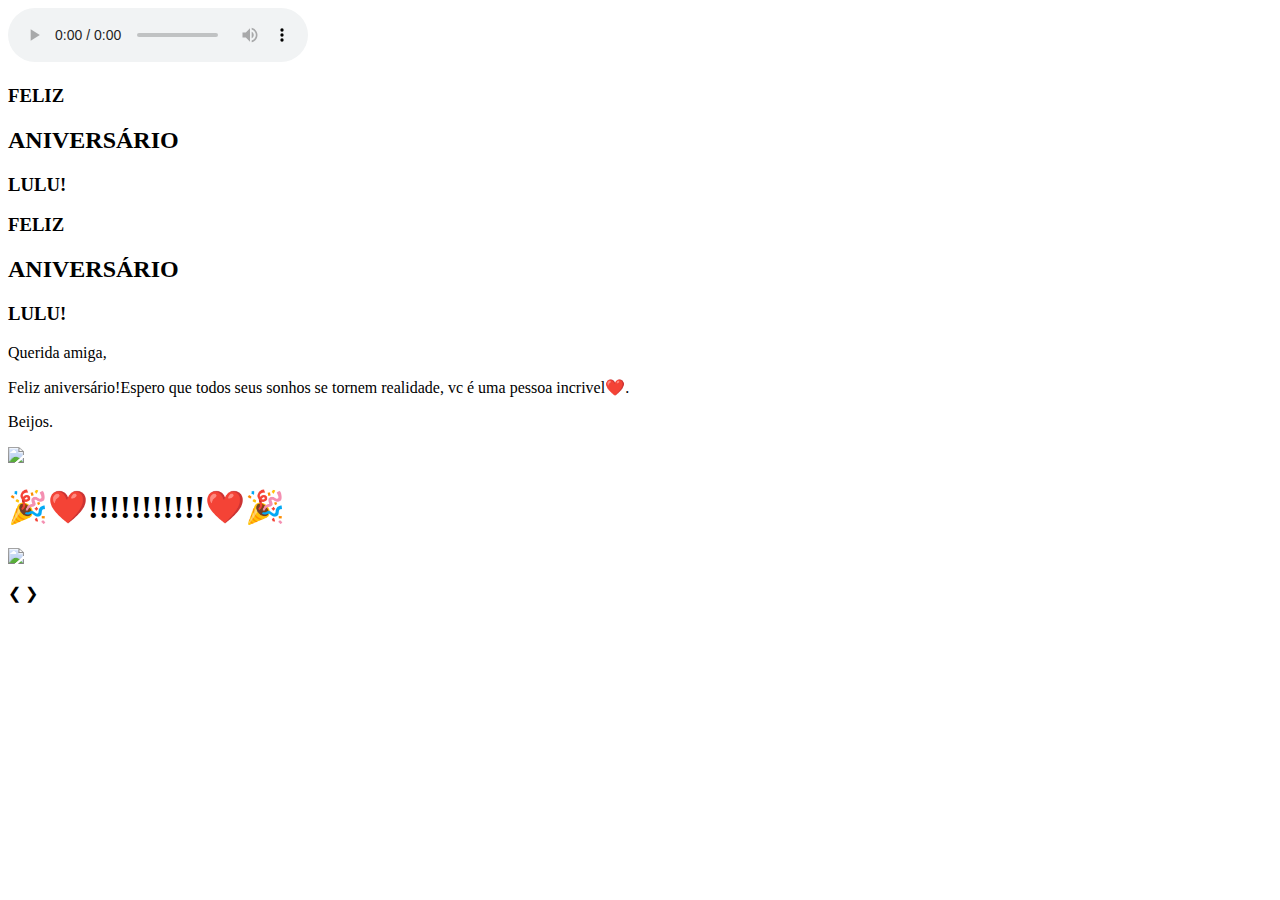
==== index.html @ 502d129a "Add files via upload" ====
<!DOCTYPE html>
<html lang="en">
<head>
    <meta charset="UTF-8">
    <meta http-equiv="X-UA-Compatible" content="IE=edge">
    <meta name="viewport" content="width=device-width, initial-scale=1.0">
    <link rel="stylesheet" href="./css/style.css">
    <title>Document</title>
</head>
<body>
</div>
    
<!-- Player de música -->
<audio controls autoplay loop>
    <source src="C:\Users\T-GAMER\OneDrive\Documentos\aniversario\midia\Anna of the North - Lovers (from To All the Boys I've Loved Before).mp3" type="audio/mpeg">
</audio>
</div>
    <div class="birthdayCard">
        <div class="cardFront">
            <div class="front-text">
            <h3 class="happy">FELIZ</h3>
            <h2 class="bday">ANIVERSÁRIO</h2> 
            <h3 class="toyou">LULU!</h3>  
        </div>
        <div class="wrap-deco">
            <div class="decorations"></div>
            <div class="decorationsTwo"></div>
        </div> 
        <div class="wrap-decoTwo">
            <div class="decorations"></div>
            <div class="decorationsThree"></div>
        </div>
          <div class="plate">
            <div class="cake"></div>
            <div class="flame"></div>
          </div>
        </div>  
          <div class="cardInside">
             <div class="inside-text">
          <h3 class="happy">FELIZ</h3>
          <h2 class="bday">ANIVERSÁRIO</h2> 
          <h3 class="toyou">LULU!</h3>  
          </div>
            <div class="wishes">
            <p>Querida amiga,</p>
            <p>Feliz aniversário!Espero que todos seus sonhos se tornem realidade, vc é uma pessoa incrivel❤️.</p>
            <p class="Emilly">Beijos.</p>
            </div>
          </div>
        </head>
        <body>
        
        <div class="container">
            <!-- Gifs animados -->
            <div class="gif-container">
                <img src="https://media1.giphy.com/media/v1.Y2lkPTc5MGI3NjExN2o3MzZoanliNndzbWczc2pld2w5b2lhYzQ1Y3didG1jNnhvYnZhMSZlcD12MV9pbnRlcm5hbF9naWZfYnlfaWQmY3Q9Zw/c76IJLufpNwSULPk77/giphy.gif" class="gif gif-1">
                <img src="" class="gif gif-2">
                <img src="" class="gif gif-3">
                <img src="" class="gif gif-4">
            </div>
        
            <h1>🎉❤️!!!!!!!!!!!❤️🎉</h1>
            <div class="slideshow-container">
                <div class="mySlides fade">
                    <img src="C:\Users\T-GAMER\OneDrive\Documentos\aniversario\midia\WhatsApp Image 2024-02-18 at 02.38.27.jpeg" style="width:100%">
                    <p class="comment"></p>
                </div>
        
                <div class="mySlides fade">
                    <img src="C:\Users\T-GAMER\OneDrive\Documentos\aniversario\midia\WhatsApp Image 2024-02-18 at 02.39.12.jpeg" style="width:100%">
                    <p class="comment"></p>
                </div>
                <div class="mySlides fade">
                    <img src="C:\Users\T-GAMER\OneDrive\Documentos\aniversario\midia\WhatsApp Image 2024-02-18 at 02.39.15 (1).jpeg" style="width:100%">
                    <p class="comment"></p>
                </div>
                <div class="mySlides fade">
                    <img src="C:\Users\T-GAMER\OneDrive\Documentos\aniversario\midia\WhatsApp Image 2024-02-18 at 02.39.15.jpeg" style="width:100%">
                    <p class="comment"></p>
                </div>
                <div class="mySlides fade">
                    <img src="C:\Users\T-GAMER\OneDrive\Documentos\aniversario\midia\WhatsApp Image 2024-02-18 at 04.11.44.jpeg" style="width:100%">
                    <p class="comment"></p>
                </div>
                
        
                <a class="prev" onclick="plusSlides(-1)">&#10094;</a>
                <a class="next" onclick="plusSlides(1)">&#10095;</a>
            
        
        <script>
            var slideIndex = 1;
            showSlides(slideIndex);
        
            function plusSlides(n) {
                showSlides(slideIndex += n);
            }
        
            function currentSlide(n) {
                showSlides(slideIndex = n);
            }
        
            function showSlides(n) {
                var i;
                var slides = document.getElementsByClassName("mySlides");
                if (n > slides.length) {slideIndex = 1}
                if (n < 1) {slideIndex = slides.length}
                for (i = 0; i < slides.length; i++) {
                    slides[i].style.display = "none";
                }
                slides[slideIndex-1].style.display = "block";
            }
        </script>
        
        </body>
        </html>
        
        </div>
</body>
</html>
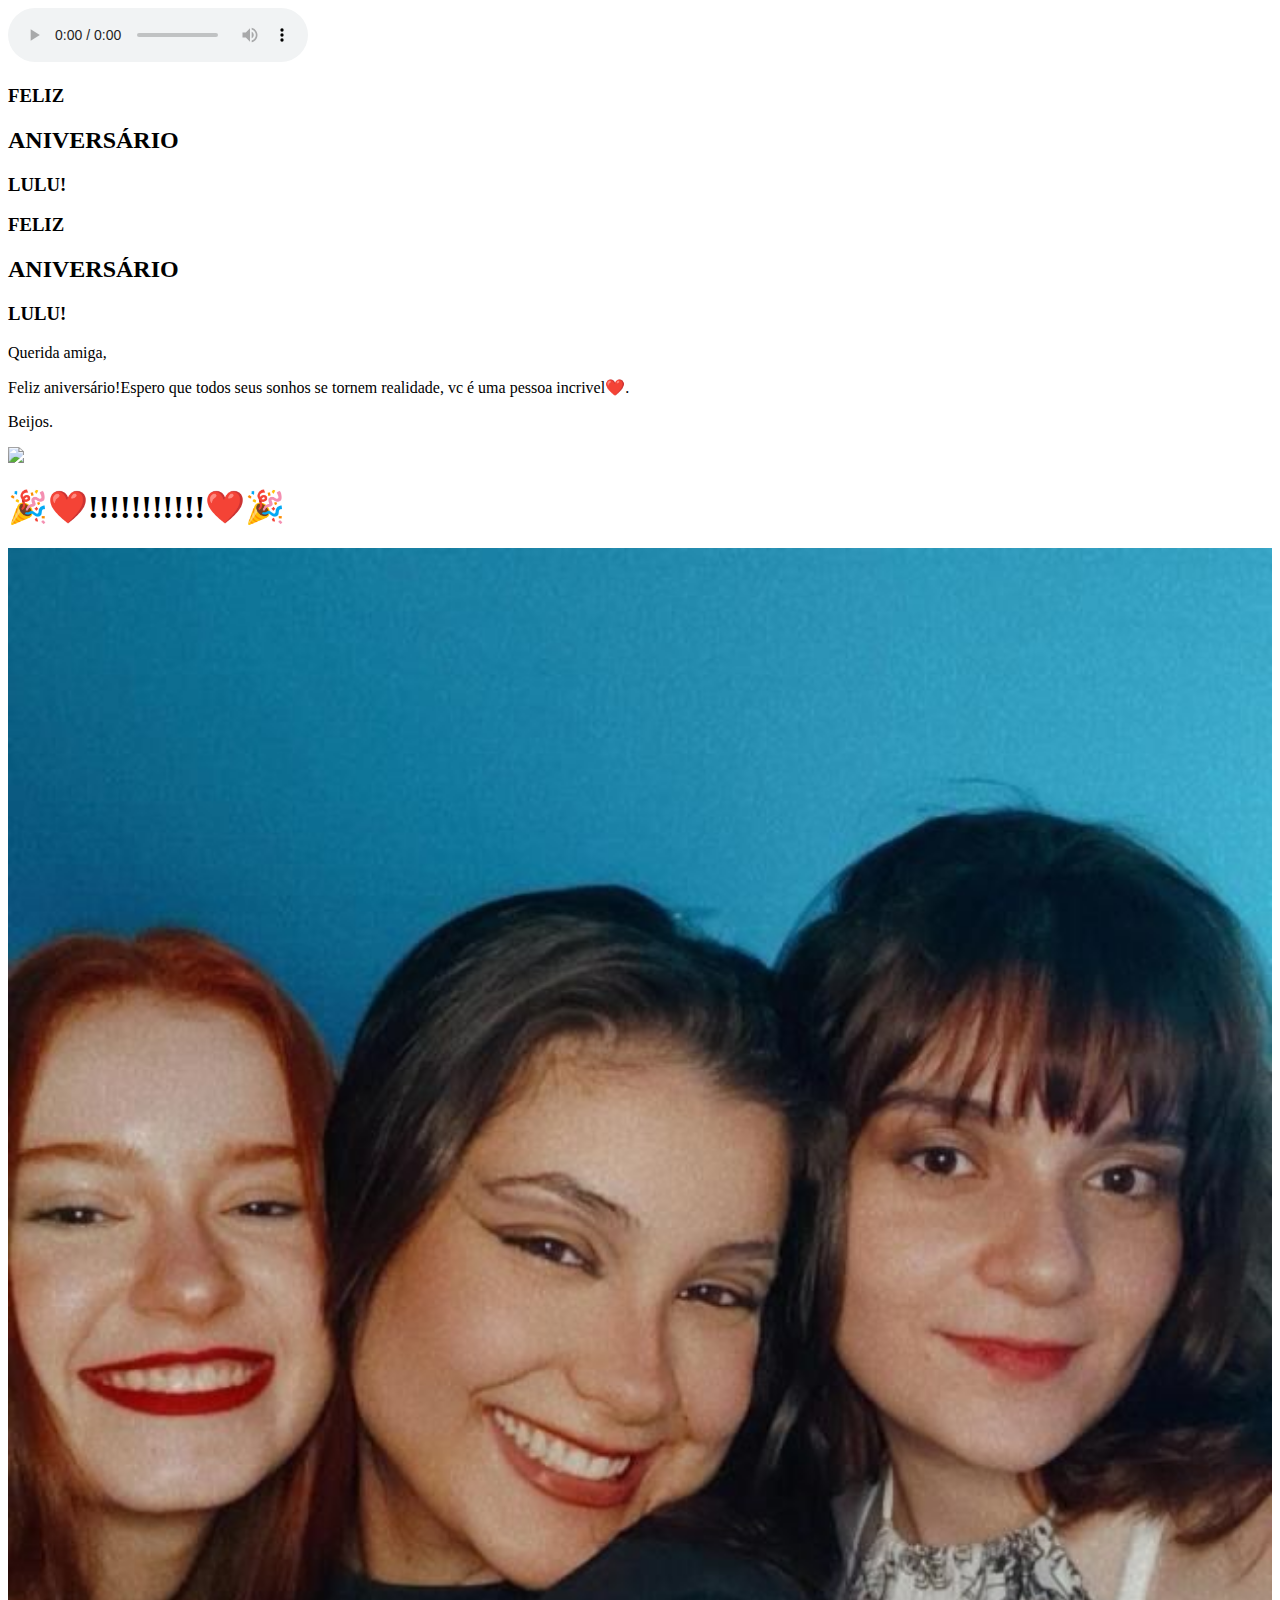
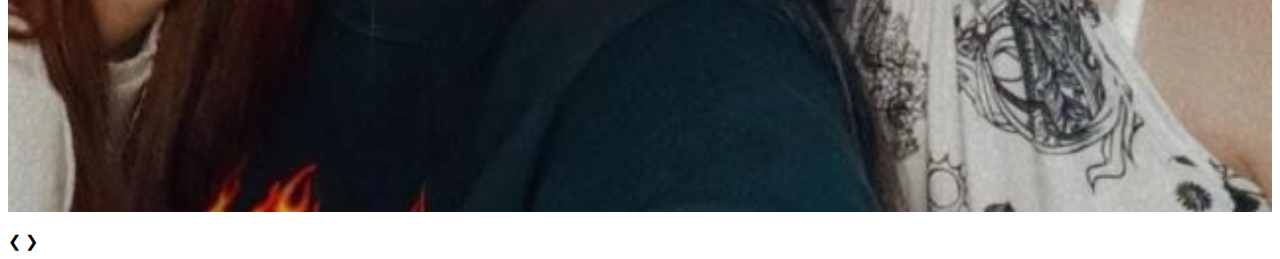
==== commit 1116c83b: "Update index.html" ====
--- a/index.html
+++ b/index.html
@@ -62,7 +62,7 @@
             <h1>🎉❤️!!!!!!!!!!!❤️🎉</h1>
             <div class="slideshow-container">
                 <div class="mySlides fade">
-                    <img src="C:\Users\T-GAMER\OneDrive\Documentos\aniversario\midia\WhatsApp Image 2024-02-18 at 02.38.27.jpeg" style="width:100%">
+                    <img src="WhatsApp Image 2024-02-18 at 02.38.27.jpeg" style="width:100%">
                     <p class="comment"></p>
                 </div>
         
@@ -117,4 +117,4 @@
         
         </div>
 </body>
-</html>+</html>
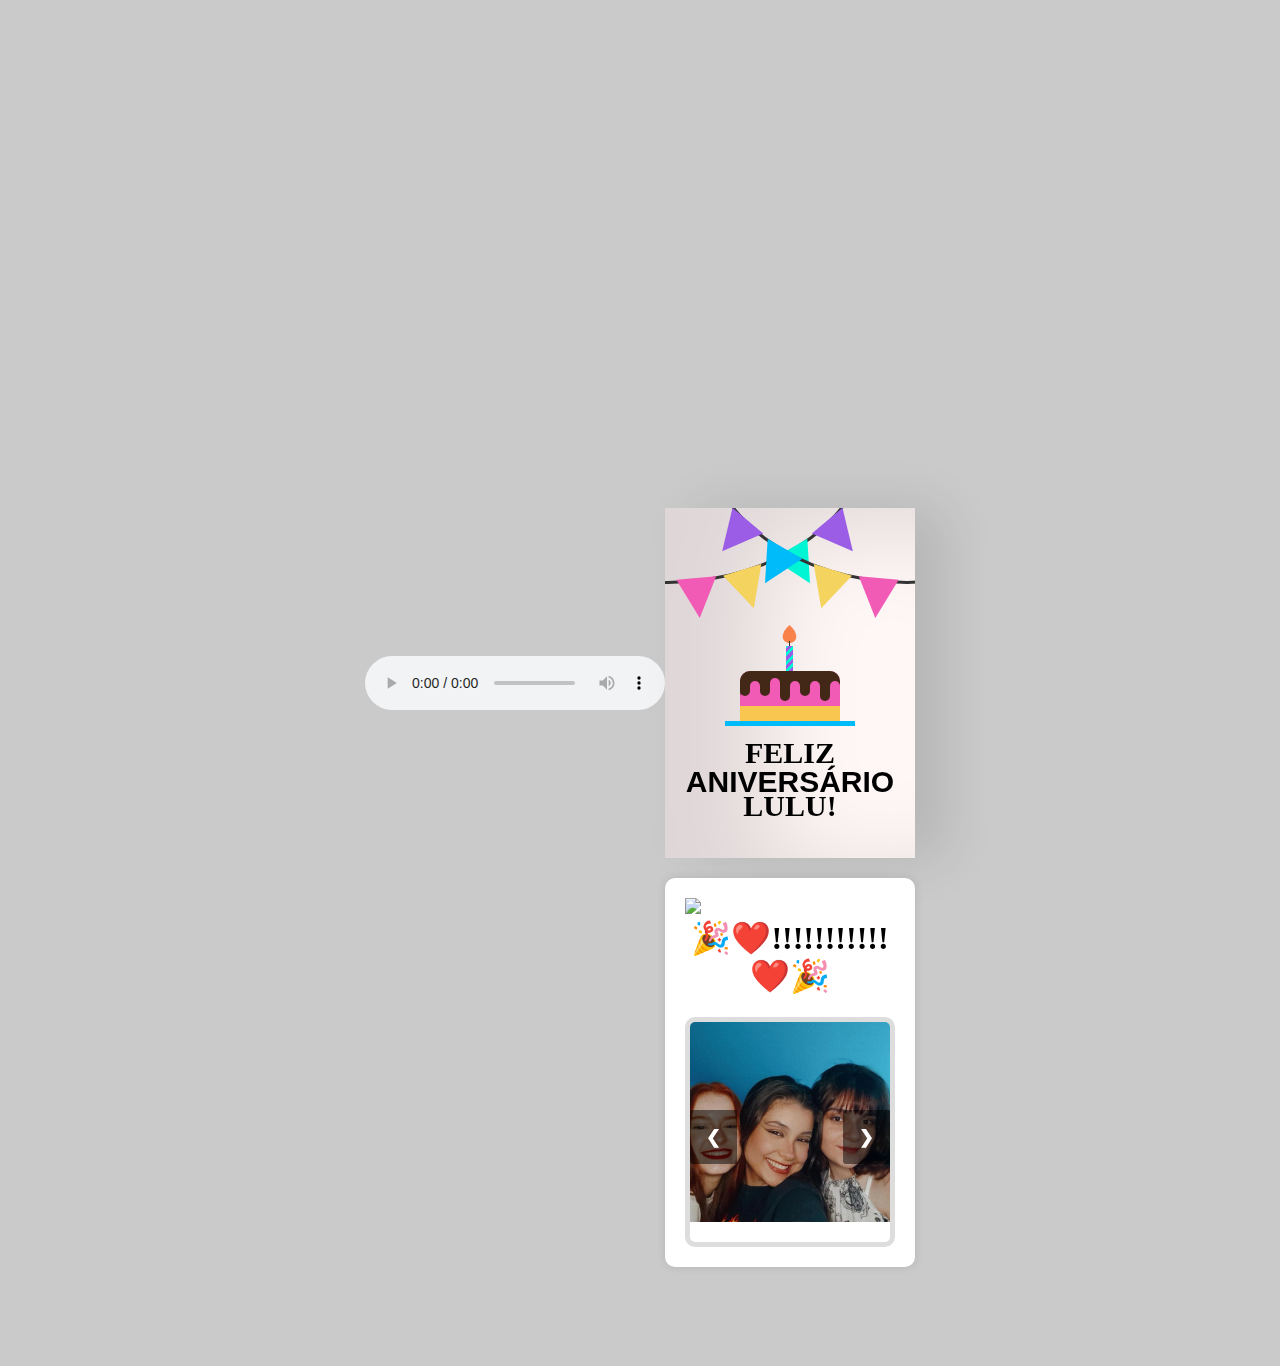
==== commit f50c22c8: "Update index.html" ====
--- a/index.html
+++ b/index.html
@@ -4,7 +4,7 @@
     <meta charset="UTF-8">
     <meta http-equiv="X-UA-Compatible" content="IE=edge">
     <meta name="viewport" content="width=device-width, initial-scale=1.0">
-    <link rel="stylesheet" href="./css/style.css">
+    <link rel="stylesheet" href="style.css">
     <title>Document</title>
 </head>
 <body>
@@ -12,7 +12,7 @@
     
 <!-- Player de música -->
 <audio controls autoplay loop>
-    <source src="C:\Users\T-GAMER\OneDrive\Documentos\aniversario\midia\Anna of the North - Lovers (from To All the Boys I've Loved Before).mp3" type="audio/mpeg">
+    <source src="Anna of the North - Lovers (from To All the Boys I've Loved Before).mp3" type="audio/mpeg">
 </audio>
 </div>
     <div class="birthdayCard">
@@ -67,19 +67,19 @@
                 </div>
         
                 <div class="mySlides fade">
-                    <img src="C:\Users\T-GAMER\OneDrive\Documentos\aniversario\midia\WhatsApp Image 2024-02-18 at 02.39.12.jpeg" style="width:100%">
+                    <img src="WhatsApp Image 2024-02-18 at 02.39.12.jpeg" style="width:100%">
                     <p class="comment"></p>
                 </div>
                 <div class="mySlides fade">
-                    <img src="C:\Users\T-GAMER\OneDrive\Documentos\aniversario\midia\WhatsApp Image 2024-02-18 at 02.39.15 (1).jpeg" style="width:100%">
+                    <img src="WhatsApp Image 2024-02-18 at 02.39.15 (1).jpeg" style="width:100%">
                     <p class="comment"></p>
                 </div>
                 <div class="mySlides fade">
-                    <img src="C:\Users\T-GAMER\OneDrive\Documentos\aniversario\midia\WhatsApp Image 2024-02-18 at 02.39.15.jpeg" style="width:100%">
+                    <img src="WhatsApp Image 2024-02-18 at 02.39.15.jpeg" style="width:100%">
                     <p class="comment"></p>
                 </div>
                 <div class="mySlides fade">
-                    <img src="C:\Users\T-GAMER\OneDrive\Documentos\aniversario\midia\WhatsApp Image 2024-02-18 at 04.11.44.jpeg" style="width:100%">
+                    <img src="WhatsApp Image 2024-02-18 at 04.11.44.jpeg" style="width:100%">
                     <p class="comment"></p>
                 </div>
                 
--- a/style.css
+++ b/style.css
@@ -0,0 +1,343 @@
+body {
+  display: flex;
+  align-items: center;
+  justify-content: center;
+  height:150vh;
+  background-color: rgba(168, 167, 167, 0.6);
+}
+/*Create the card container*/
+.birthdayCard {
+  position: relative;
+  width: 250px;
+  height:350px;
+  cursor: pointer;
+  transform-style: preserve-3d;
+  transform: perspective(2500px);
+  transition: 4s;
+}
+
+.birthdayCard:hover {
+    transform: perspective(2500px) rotate(5deg);
+    box-shadow: inset 100px 20px 100px rgba(0,0,0,.15), 0 10px 100px rgba(0,0,0,0.3);
+}
+
+.birthdayCard:hover .cardFront {
+  transform: rotateY(-160deg); 
+}
+
+.birthdayCard:hover .front-text {
+  display: none;
+}
+
+/*pode remover se quiser deixar o desenho*/
+.birthdayCard:hover .wrap-deco {
+  display: none;
+}
+/**********/
+
+.birthdayCard:hover .wrap-decoTwo {
+  display: none;
+}
+
+/*pode remover se quiser deixar o bolo*/
+.birthdayCard:hover .plate {
+  display: none;
+}
+ /**********/
+
+/*Style the front of the card*/
+.cardFront {
+  position: relative;
+  background-color: rgb(255, 246, 246);
+  width: 250px;
+  height:350px;
+  overflow: hidden;
+  transform-origin: left;
+  box-shadow: inset 100px 20px 100px rgba(0,0,0,.13), 30px 0 50px rgba(0,0,0,0.1);
+  transition: .4s;
+}
+
+.happy, .toyou {
+  position: relative;
+  font-family: didot;
+  text-align: center;
+  backface-visibility: hidden;
+  font-size: 30px; 
+}
+
+.happy {
+  top:198px;
+}
+
+.toyou {
+  top:123px;
+}
+
+.bday {
+  position: relative;
+  font-family: arial;
+  font-size: 30px;
+  text-align: center;
+  top:163px;
+}
+
+.wrap-deco {
+  position: absolute;
+  top:-230px;
+  left:-200px;
+}
+
+.decorations {
+  position: absolute;
+  width: 400px;
+  height: 300px;
+  border: 3px solid #333;
+  border-radius: 50%;
+}
+
+.decorations:before, .decorations:after, .decorationsTwo:before, .decorationsTwo:after, .decorationsThree:before, .decorationsThree:after {
+  content:"";
+  position: absolute;
+  border-left: 20px solid transparent;
+  border-right: 20px solid transparent;
+  width:0;
+  height:0;
+}
+
+.decorations:before {
+  border-top: 40px solid #f15bb5;
+  top:297px;
+  left:210px;
+  transform: rotate(-5deg);
+}
+
+.decorations:after{
+  border-top: 40px solid #f4d35e;
+  top:288px;
+  left:260px;
+  transform: rotate(-17deg);
+}
+
+.decorationsTwo:before {
+  border-top: 40px solid #00f5d4;
+  top:268px;
+  left:315px;
+  transform: rotate(-30deg);
+}
+
+.decorationsTwo:after, .decorationsThree:after {
+  border-top: 40px solid #9b5de5;
+  top:238px;
+  left:355px;
+  transform: rotate(-40deg);
+}
+
+.wrap-decoTwo {
+  transform: scaleX(-1);
+  position: absolute;
+  top:-230px;
+  left:445px; 
+}
+
+.decorationsThree:before {
+  border-top: 40px solid #00bbf9;
+  top:268px;
+  left:315px;
+  transform: rotate(-30deg);
+}
+
+.plate {
+  position: absolute;
+  width: 130px;
+  height: 5px;
+  background-color: #00bbf9;
+  left:60px;
+  top:213px;
+}
+
+.cake {
+  position: absolute;
+  overflow: hidden;
+  width:100px;
+  height: 50px;
+  background-color: #f15bb5;
+  border-radius: 10px 10px 0 0;
+  top:-50px;
+  left:15px;
+  box-shadow: inset 0 -15px #f9c74f, inset 0 15px #432818;
+}
+
+.cake:before {
+  content:"";
+  position: absolute;
+  background-color: #432818;
+  width:10px;
+  height:20px;
+  top:5px;
+  border-radius:20px;
+  box-shadow: 10px 5px #f15bb5, 20px 0px #432818, 30px 2px #f15bb5, 40px 5px #432818, 50px 5px #f15bb5, 60px 0px #432818, 70px 5px #f15bb5, 80px 5px #432818, 90px 5px #f15bb5;
+}
+
+.plate:before {
+  content:"";
+  position: absolute;
+  background: repeating-linear-gradient(-45deg, #9b5de5, #9b5de5 3px, #00f5d4 3px, #00f5d4 6px);
+  width:7px;
+  height: 25px;
+  top:-75px;
+  left:61px;
+}
+
+.plate:after {
+  content:"";
+  position: absolute;
+  width:1px;
+  height: 5px;
+  background-color: #333;
+  top:-80px;
+  left:64px;
+}
+
+
+.flame {
+  position: absolute;
+  background-color: #fb5607;
+  border-radius: 80% 0 55% 50% / 55% 0 80% 50%;
+  transform: rotate(-45deg);
+  width:15px;
+  height:15px;
+  opacity:0.7;
+  top:-93px;
+  left:57px;
+}
+
+/*Style the inside part of the card*/
+.cardInside {
+  position: absolute;
+  background-color: #fff;
+  width: 250px;
+  height:350px;
+  z-index:-1;
+  left:0;
+  top:0;
+  box-shadow: inset 100px 20px 100px rgba(0,0,0,0.2);
+}
+
+.inside-text {
+  position: relative;
+  top:-160px;
+  transform: scale(0.7);
+}
+
+.wishes {
+  position: relative;
+  top:-100px;
+  margin: 25px;
+}
+
+p {
+  font-family: 'Brush Script MT';
+  color: #333;
+}
+
+.name {
+  margin-left:150px;
+}
+/* Estilos CSS */
+.container {
+  max-width: 800px;
+  margin: 20px auto;
+  padding: 20px;
+  background-color: #fff;
+  border-radius: 10px;
+  box-shadow: 0 0 10px rgba(0, 0, 0, 0.1);
+  position: relative;
+  text-align: center; /* Centralizando o conteúdo */
+}
+
+.slideshow-container {
+  max-width: 100%;
+  position: relative;
+  margin: auto;
+  border: 5px solid #ddd; /* Moldura para as fotos */
+  border-radius: 10px;
+  overflow: hidden;
+}
+
+.mySlides {
+  display: none;
+}
+
+.prev, .next {
+  cursor: pointer;
+  position: absolute;
+  top: 50%;
+  width: auto;
+  padding: 16px;
+  margin-top: -22px;
+  color: white;
+  font-weight: bold;
+  font-size: 18px;
+  transition: 0.6s ease;
+  border-radius: 0 3px 3px 0;
+  user-select: none;
+  background-color: rgba(0, 0, 0, 0.5);
+  z-index: 1;
+}
+
+.next {
+  right: 0;
+  border-radius: 3px 0 0 3px;
+}
+
+.prev:hover, .next:hover {
+  background-color: rgba(0, 0, 0, 0.8);
+}
+
+/* Ajuste de posição para as setas */
+.prev {
+  left: 0;
+  border-radius: 3px 0 0 3px;
+}
+
+/* Estilo para as imagens */
+.slideshow-container img {
+  width: 100%;
+  height: auto;
+}
+
+/* Estilo para os gifs animados */
+.gif-container {
+  position: absolute;
+  top: 0;
+  left: 0;
+  right: 0;
+  bottom: 0;
+  z-index: 0;
+}
+
+.gif {
+  position: absolute;
+  width: 150px; 
+  height: auto;
+}
+
+.gif-1 {
+  top: 20px;
+  left: 20px;
+}
+
+.gif-2 {
+  top: 20px;
+  right: 20px;
+}
+
+.gif-3 {
+  bottom: 20px;
+  left: 20px;
+}
+
+.gif-4 {
+  bottom: 20px;
+  right: 20px;
+}